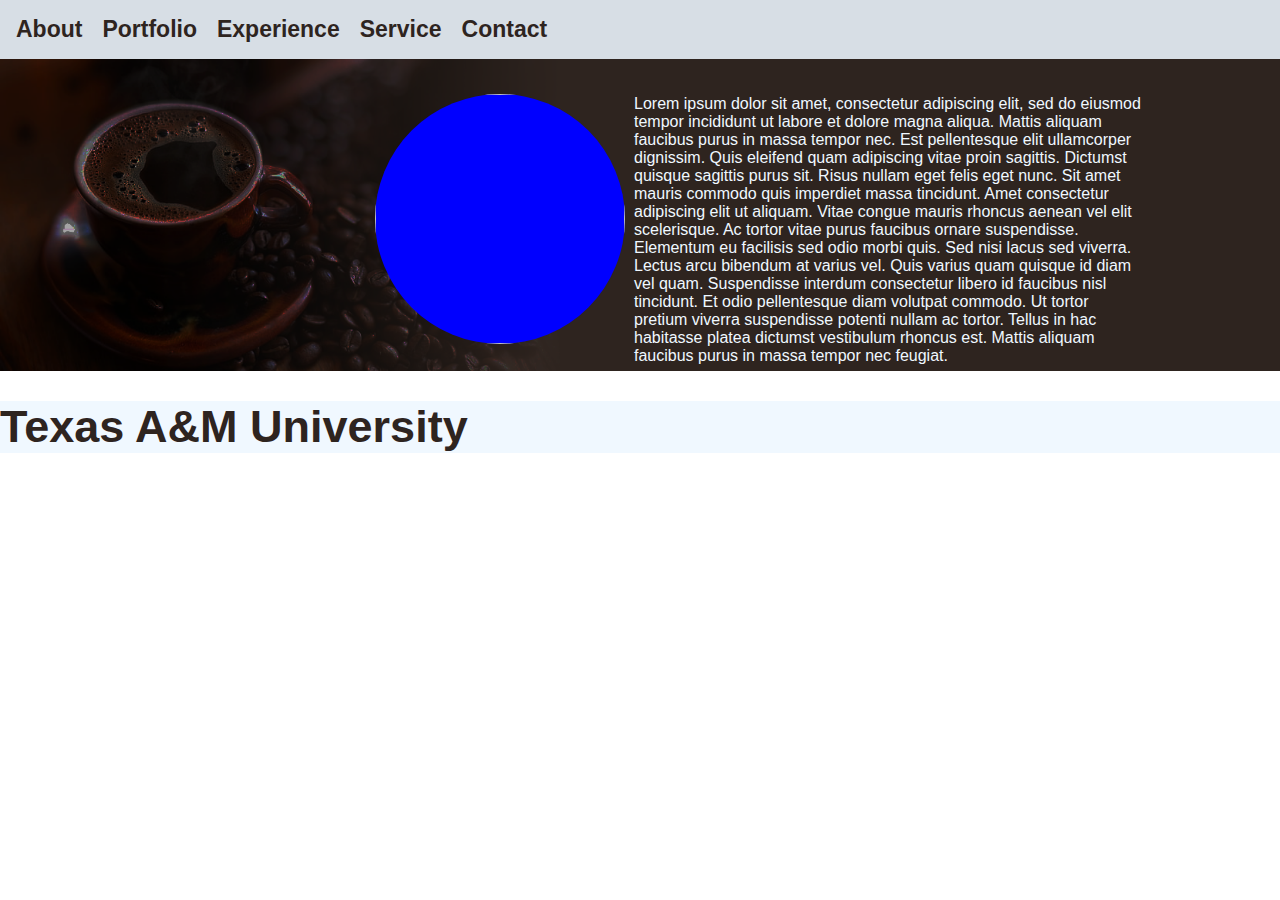
==== index.html @ 95a06a5a "navbar + blurb" ====
<html> 
  <head> 
    <link rel="stylesheet" href="main.css">
  </head>
  <body>

    <ul class="topnav">
      <li class = "topnav-li"><a class = "topnav-links" href="#about">About</a></li>
      <li class = "topnav-li"><a class = "topnav-links" href="#portfolio">Portfolio</a></li>
      <li class = "topnav-li"><a class = "topnav-links" href="#experience">Experience</a></li>
      <li class = "topnav-li"><a class = "topnav-links" href="#service.">Service</a></li>
      <li class = "topnav-li"><a class = "topnav-links" href="#contact">Contact</a></li>
    </ul>

    <div class = "landing-bio"> 
        <div>
            <img class= "headshot" src="https://t4.ftcdn.net/jpg/00/64/67/63/360_F_64676383_LdbmhiNM6Ypzb3FM4PPuFP9rHe7ri8Ju.jpg"> 
        </div>

        <div class = "landing-blurb">
          Lorem ipsum dolor sit amet, consectetur adipiscing elit, sed do eiusmod tempor incididunt ut labore et dolore magna aliqua. Mattis aliquam faucibus purus in massa tempor nec. Est pellentesque elit ullamcorper dignissim. Quis eleifend quam adipiscing vitae proin sagittis. Dictumst quisque sagittis purus sit. Risus nullam eget felis eget nunc. Sit amet mauris commodo quis imperdiet massa tincidunt. Amet consectetur adipiscing elit ut aliquam. Vitae congue mauris rhoncus aenean vel elit scelerisque. Ac tortor vitae purus faucibus ornare suspendisse. Elementum eu facilisis sed odio morbi quis. Sed nisi lacus sed viverra. Lectus arcu bibendum at varius vel. Quis varius quam quisque id diam vel quam. Suspendisse interdum consectetur libero id faucibus nisl tincidunt. Et odio pellentesque diam volutpat commodo. Ut tortor pretium viverra suspendisse potenti nullam ac tortor. Tellus in hac habitasse platea dictumst vestibulum rhoncus est. Mattis aliquam faucibus purus in massa tempor nec feugiat.
        </div>
    </div>


    <div class = "university-section">
      <h1> Texas A&M University</h1>

    </div>

  </body>


  


</html>
---- main.css ----
body {
    margin: 0;
}

h1{
    color: rgb(46, 36, 31);
    font-family: Helvetica, Arial, sans-serif; 
    font-weight: bold;
    font-size: 45px;
}

.topnav {
    background-color: rgb(215, 222, 229);
    list-style-type: none;
    padding: 8px;
    overflow: hidden;
    margin: 0;

    position: fixed;
    top: 0;
    left: 0;
    width: 100%;
}

.topnav-li {
    display: inline-block;
    padding: 8px;
}

.topnav-links:link {
    /* font */
    color: rgb(46, 36, 31);
    font-family: Helvetica, Arial, sans-serif; 
    font-weight: bold;
    font-size: 23px;
    text-decoration: none;
}

.topnav-links:visited {
    /* font */
    color: rgb(46, 36, 31);
    font-family: Helvetica, Arial, sans-serif; 
    font-weight: bold;
    font-size: 23px;
    text-decoration: none;
}

.topnav-links:hover {
    /* font */
    color: rgb(32, 158, 164);
    font-family: Helvetica, Arial, sans-serif; 
    font-weight: bold;
    font-size: 23px;
    text-decoration: none;
}

.landing-bio {
    /*background-color: rgb(46, 36, 31);*/
    background-image: url(coffee-banner.png);
    background-size: cover;
    background-repeat: no-repeat;
    margin-top: 4.4%;
    width: 100%;
    height: 35%;
    display: flex;
    flex-direction: row;
}

.headshot {
    background-color: blue;
    border-radius: 200px;
    width: 250px;
    height: 250px;
    margin-left: 150%;
    margin-top: 15%;
}    

.landing-blurb {   
    margin-left: 30%;
    margin-top: 3%;
    max-width: 40%;

    /* font */
    color:aliceblue; 
    font-family: Helvetica, Arial, sans-serif; 
}

.university-section {
    background-color: aliceblue;
}
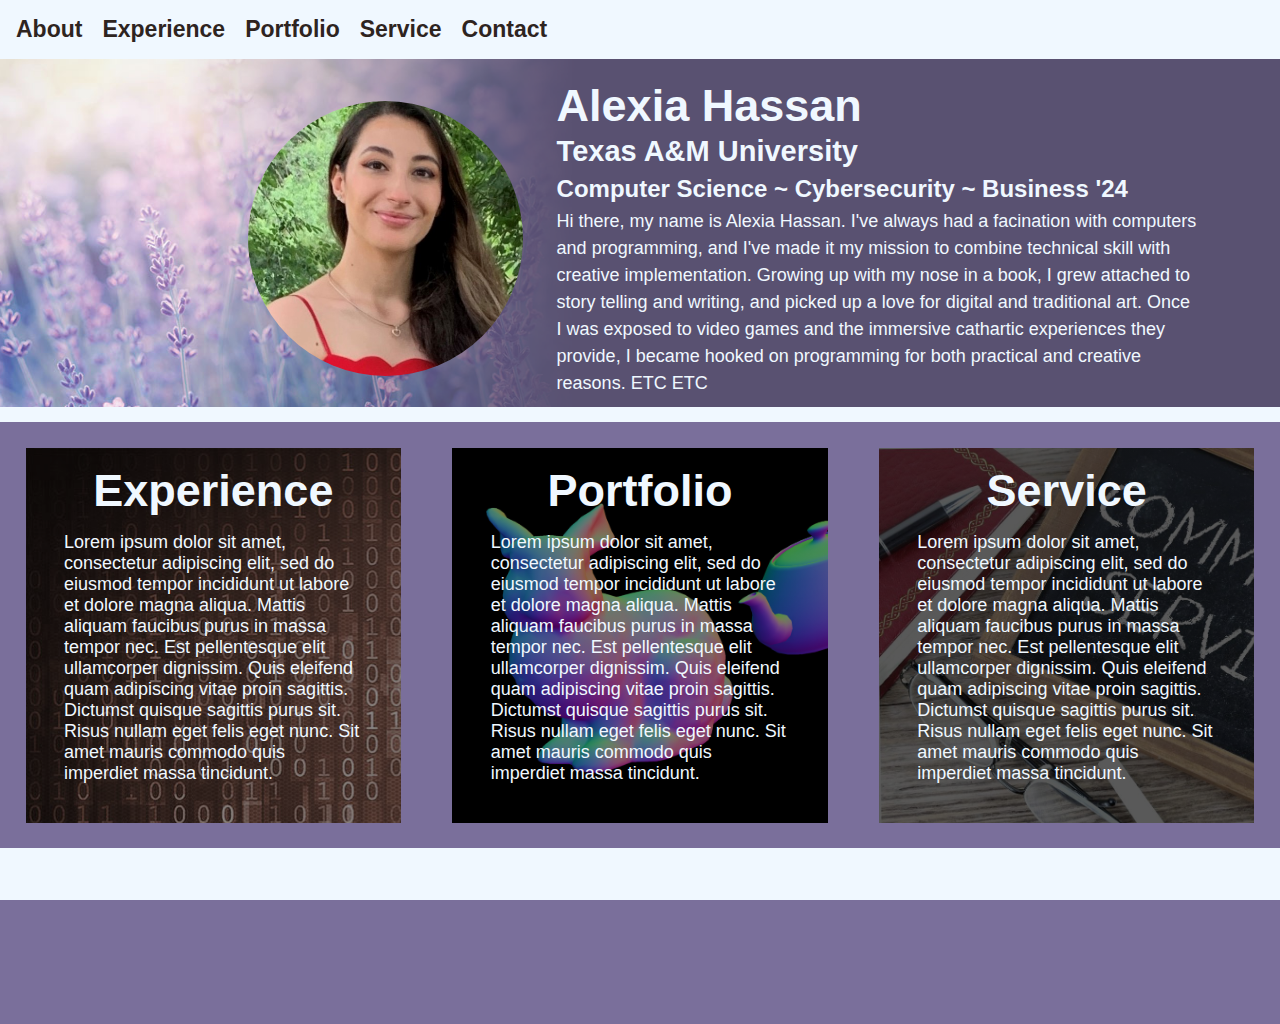
==== commit b4352d54: "landing format done, experience format done" ====
--- a/index.html
+++ b/index.html
@@ -1,38 +1,57 @@
 
 <html> 
   <head> 
+    <title>Alexia Hassan</title>
     <link rel="stylesheet" href="main.css">
   </head>
   <body>
 
     <ul class="topnav">
-      <li class = "topnav-li"><a class = "topnav-links" href="#about">About</a></li>
+      <li class = "topnav-li"><a class = "topnav-links" href="index.html">About</a></li>
+      <li class = "topnav-li"><a class = "topnav-links" href="experience.html">Experience</a></li>
       <li class = "topnav-li"><a class = "topnav-links" href="#portfolio">Portfolio</a></li>
-      <li class = "topnav-li"><a class = "topnav-links" href="#experience">Experience</a></li>
       <li class = "topnav-li"><a class = "topnav-links" href="#service.">Service</a></li>
       <li class = "topnav-li"><a class = "topnav-links" href="#contact">Contact</a></li>
     </ul>
 
     <div class = "landing-bio"> 
         <div>
-            <img class= "headshot" src="https://t4.ftcdn.net/jpg/00/64/67/63/360_F_64676383_LdbmhiNM6Ypzb3FM4PPuFP9rHe7ri8Ju.jpg"> 
+            <img class= "headshot">
         </div>
 
         <div class = "landing-blurb">
-          Lorem ipsum dolor sit amet, consectetur adipiscing elit, sed do eiusmod tempor incididunt ut labore et dolore magna aliqua. Mattis aliquam faucibus purus in massa tempor nec. Est pellentesque elit ullamcorper dignissim. Quis eleifend quam adipiscing vitae proin sagittis. Dictumst quisque sagittis purus sit. Risus nullam eget felis eget nunc. Sit amet mauris commodo quis imperdiet massa tincidunt. Amet consectetur adipiscing elit ut aliquam. Vitae congue mauris rhoncus aenean vel elit scelerisque. Ac tortor vitae purus faucibus ornare suspendisse. Elementum eu facilisis sed odio morbi quis. Sed nisi lacus sed viverra. Lectus arcu bibendum at varius vel. Quis varius quam quisque id diam vel quam. Suspendisse interdum consectetur libero id faucibus nisl tincidunt. Et odio pellentesque diam volutpat commodo. Ut tortor pretium viverra suspendisse potenti nullam ac tortor. Tellus in hac habitasse platea dictumst vestibulum rhoncus est. Mattis aliquam faucibus purus in massa tempor nec feugiat.
+          <h1 class = "landing-blurb-h1"> Alexia Hassan</h1>
+          <div class = "university-section">
+            <h1 class = "university-section-h1">Texas A&M University</h1>
+            <h2 class = "university-section-h2">Computer Science ~ Cybersecurity ~ Business '24</h2>
+          </div>
+          Hi there, my name is Alexia Hassan. I've always had a facination with computers and programming, and I've made it my mission to combine technical skill with creative implementation. Growing up with my nose in a book, I grew attached to story telling and writing, and picked up a love for digital and traditional art. Once I was exposed to video games and the immersive cathartic experiences they provide, I became hooked on programming for both practical and creative reasons.  ETC ETC
         </div>
     </div>
 
+   
+    <div class = "widgets">
+        <div class = "experience-widget">
+          <a class = "widget-h1" href="experience.html">Experience</a>
+          Lorem ipsum dolor sit amet, consectetur adipiscing elit, sed do eiusmod tempor incididunt ut labore et dolore magna aliqua. Mattis aliquam faucibus purus in massa tempor nec. Est pellentesque elit ullamcorper dignissim. Quis eleifend quam adipiscing vitae proin sagittis. Dictumst quisque sagittis purus sit. Risus nullam eget felis eget nunc. Sit amet mauris commodo quis imperdiet massa tincidunt.
 
-    <div class = "university-section">
-      <h1> Texas A&M University</h1>
-
+        </div>
+    
+        <div class = "portfolio-widget">
+          <a class = "widget-h1" href="#portfolio">Portfolio</a>
+          Lorem ipsum dolor sit amet, consectetur adipiscing elit, sed do eiusmod tempor incididunt ut labore et dolore magna aliqua. Mattis aliquam faucibus purus in massa tempor nec. Est pellentesque elit ullamcorper dignissim. Quis eleifend quam adipiscing vitae proin sagittis. Dictumst quisque sagittis purus sit. Risus nullam eget felis eget nunc. Sit amet mauris commodo quis imperdiet massa tincidunt.
+        </div>
+    
+        <div class = "service-widget">
+          <a class = "widget-h1" href="#service">Service</a>
+          Lorem ipsum dolor sit amet, consectetur adipiscing elit, sed do eiusmod tempor incididunt ut labore et dolore magna aliqua. Mattis aliquam faucibus purus in massa tempor nec. Est pellentesque elit ullamcorper dignissim. Quis eleifend quam adipiscing vitae proin sagittis. Dictumst quisque sagittis purus sit. Risus nullam eget felis eget nunc. Sit amet mauris commodo quis imperdiet massa tincidunt.
+        </div>
     </div>
-
+    
+    <div class = "contact-footer">
+      <h1>Contact</h1>
+      alexiahassan@tamu.edu <br>
+      (972) 999 9095
+    </div>
   </body>
-
-
-  
-
-
 </html>--- a/main.css
+++ b/main.css
@@ -1,16 +1,49 @@
+html {
+    overflow: hidden;
+    height: 100%;
+}
 body {
     margin: 0;
-}
-
-h1{
-    color: rgb(46, 36, 31);
-    font-family: Helvetica, Arial, sans-serif; 
-    font-weight: bold;
-    font-size: 45px;
-}
+    height: 100%;
+    background-color: #7A6F9B;
+    overflow: auto;
+}
+
+.university-section-h1{
+    color: aliceblue;
+    font-family: Helvetica, Arial, sans-serif; 
+    font-weight: bold;
+    font-size: 29px;
+    margin: 0;
+}
+
+.university-section-h2 {
+    color: aliceblue;
+    font-family: Helvetica, Arial, sans-serif; 
+    font-weight: bold;
+    font-size: 24px;
+    margin: 0;
+    padding-top: 1.5%;
+    line-height: auto;
+
+
+}
+
+.university-section-h3 {
+    color: aliceblue;
+    font-family: Helvetica, Arial, sans-serif; 
+    font-weight: bold;
+    font-size: 17px;
+    margin: 0;
+    margin-top: 4px;    
+    line-height: auto;
+
+}
+
+
 
 .topnav {
-    background-color: rgb(215, 222, 229);
+    background-color: aliceblue;
     list-style-type: none;
     padding: 8px;
     overflow: hidden;
@@ -20,6 +53,7 @@
     top: 0;
     left: 0;
     width: 100%;
+
 }
 
 .topnav-li {
@@ -47,7 +81,7 @@
 
 .topnav-links:hover {
     /* font */
-    color: rgb(32, 158, 164);
+    color: rgb(89, 81, 113);
     font-family: Helvetica, Arial, sans-serif; 
     font-weight: bold;
     font-size: 23px;
@@ -56,36 +90,328 @@
 
 .landing-bio {
     /*background-color: rgb(46, 36, 31);*/
-    background-image: url(coffee-banner.png);
+    background-image: url(lavender_banner.png);
     background-size: cover;
     background-repeat: no-repeat;
-    margin-top: 4.4%;
+    margin-top: 4.2%;
     width: 100%;
     height: 35%;
     display: flex;
     flex-direction: row;
-}
+    padding-bottom: 3%;
+    border-bottom: 15px solid aliceblue;
+}
+
+
 
 .headshot {
-    background-color: blue;
     border-radius: 200px;
-    width: 250px;
-    height: 250px;
-    margin-left: 150%;
-    margin-top: 15%;
+    width: 275px;
+    height: 275px;
+    margin-left: 90%;
+    margin-top: 17%;
+    object-fit: cover;
+    content: url("pfp.jpg");
 }    
 
 .landing-blurb {   
-    margin-left: 30%;
-    margin-top: 3%;
-    max-width: 40%;
+    margin-left: 22%;
+    padding-top: 3%;
+    max-width: 50%;
 
     /* font */
     color:aliceblue; 
     font-family: Helvetica, Arial, sans-serif; 
-}
-
-.university-section {
-    background-color: aliceblue;
-}
-
+    font-size: 18px;
+    line-height: 150%;
+}
+
+.landing-blurb-h1 {
+    color: aliceblue;
+    font-family: Helvetica, Arial, sans-serif; 
+    font-weight: bold;
+    font-size: 45px;
+    margin: 0;
+    line-height: auto;
+    padding-bottom: 3%;
+}
+
+.university-section {   
+    width: 100%;
+    padding-bottom: 1%;
+    margin:0;
+}
+
+.widgets{
+    margin:0;
+    margin-top: 2%;
+    display:flex;
+    flex-direction: row;
+    justify-content: space-evenly;
+
+    /* font */
+    color: aliceblue;
+    font-family: Helvetica, Arial, sans-serif; 
+    font-size: large;
+    padding-bottom: 2%;
+
+    
+}
+
+.experience-widget {
+    background-color: aliceblue;
+    padding: 3%;
+    margin-left: 2%;
+    margin-right: 2%;
+    background-image: 
+    linear-gradient(
+      rgba(0, 0, 0, 0.45),
+      rgba(0, 0, 0, 0.45)
+    ),
+    url(coding_background_brown.jpg);
+
+}
+
+.portfolio-widget {
+    background-color: aliceblue;
+    padding: 3%;
+    margin-left: 2%;
+    margin-right: 2%;
+    background-image: 
+    linear-gradient(
+      rgba(0, 0, 0, 0.45),
+      rgba(0, 0, 0, 0.45)
+    ),
+    url(portfolio-background.jpg);
+   background-size: cover;
+   background-repeat: no-repeat;
+}
+
+.service-widget{
+    background-color: aliceblue;
+    padding: 3%;
+    margin-left: 2%;
+    margin-right: 2%;
+    background-image: 
+    linear-gradient(
+      rgba(0, 0, 0, 0.65),
+      rgba(0, 0, 0, 0.65)
+    ),
+    url(community-service.jpg);
+    background-size: cover;
+    background-repeat: no-repeat;
+
+}
+
+.widget-h1:link {
+    color: aliceblue;
+    font-family: Helvetica, Arial, sans-serif; 
+    font-weight: bold;
+    font-size: 45px;
+    margin: 0;
+    margin-top: -7%;
+    margin-bottom: 5%;
+    display:block;
+    text-align: center;
+    text-decoration: none;
+}
+
+.widget-h1:visited {
+    /* font */
+    color: aliceblue;
+    font-family: Helvetica, Arial, sans-serif; 
+    font-weight: bold;
+    font-size: 45px;
+    margin: 0;
+    margin-top: -7%;
+    margin-bottom: 5%;
+    display:block;
+    text-align: center;
+    text-decoration: none;
+}
+
+.widget-h1:hover {
+    /* font */
+    color: rgb(181, 167, 224);
+    font-family: Helvetica, Arial, sans-serif; 
+    font-weight: bold;
+    font-size: 45px;
+    margin: 0;
+    margin-top: -7%;
+    margin-bottom: 5%;
+    display:block;
+    text-align: center;
+    text-decoration: none;
+}
+
+.widget-h1:link::after {
+    content: "\A";
+    white-space: pre;
+}
+
+.contact-footer {
+    background-color: aliceblue;
+    padding: 30px;
+
+    color:rgb(46, 36, 31);
+    font-family: Helvetica, Arial, sans-serif; 
+}
+
+/*experience page*/
+
+.experience-body {
+    display:flex;
+    flex-direction:row;
+    overflow: hidden;
+    height:100%;
+}
+.experience-header {
+    display: flex;
+    flex-direction: column;
+    margin-top: 4%;
+    width: 25%;
+    height: 120%;
+
+    background-image: 
+    linear-gradient(
+      rgba(240, 248, 255, 1),
+      rgba(240, 248, 255, 0.7),
+      rgba(1, 1, 1, 0.0)
+    ),
+    url(coding_background_white.jpg);
+    background-size: cover;
+    background-repeat: no-repeat;
+
+    /*font*/
+    color:rgb(89, 81, 113);
+    font-family: Helvetica, Arial, sans-serif; 
+}
+
+.experience-header-h1 {
+    display: inline-flex;
+    color: rgb(89, 81, 113);
+    font-family: Helvetica, Arial, sans-serif; 
+    font-weight: bold;
+    font-size: 50px;
+
+    margin: 0;
+    margin-left: 10%;
+    padding-top: 5%;
+    padding-bottom: 3%;
+    text-align: left;
+}
+
+.experience-header-blurb {
+    display: block;
+    margin: 0;
+    max-width: 80%;
+    padding-top: 3%;
+    margin-left: 10%;
+
+    /*font*/
+    line-height: 200%;
+    text-align: left;
+    color: rgb(89, 81, 113);
+    font-family: Helvetica, Arial, sans-serif; 
+    font-weight: bold;
+    font-size: 18px;
+}
+
+.experience-information {
+    display: block;
+    flex-direction: column; 
+    width: 75%;
+    align-content: space-between;
+    margin-top: 4%;
+}
+
+.experience-widgets {
+    display:inline-block;
+    background-color: aliceblue;
+    margin-top: 10%;
+    background-image: 
+    linear-gradient(
+      to right,
+      rgba(0,0,0, 0.8),
+      rgba(0,0,0, 0.8),
+      rgba(0, 0, 0, 0)
+    ),
+    url(pfp.jpg);
+    background-size: cover;
+    background-repeat: no-repeat;
+}
+
+.experience-widgets-h1 {
+    display:block;
+    color: aliceblue;
+    font-family: Helvetica, Arial, sans-serif; 
+    font-weight: bold;
+    padding-top: 3%;
+    margin-left: 3%;
+}
+
+.experience-widgets-blurb {
+    margin-left: 3%;
+    text-align: left;
+    color: aliceblue;
+    font-family: Helvetica, Arial, sans-serif; 
+    font-weight: bold;
+    font-size: 16.5px;
+    max-width: 85%;
+    padding-bottom: 3%;
+    line-height: 175%;
+}
+
+.experience-widgets-h1:link {
+    display:block;
+    color: rgb(89, 81, 113);
+    font-family: Helvetica, Arial, sans-serif; 
+    font-weight: bold;
+    padding-top: 3%;
+    margin-left: 3%;
+    text-decoration: none;
+    font-size: 30px;
+}
+
+.experience-widgets-h1:hover {
+    display:block;
+    color: rgb(181, 167, 224);
+    font-family: Helvetica, Arial, sans-serif; 
+    font-weight: bold;
+    padding-top: 3%;
+    margin-left: 3%;
+    text-decoration: none;
+    font-size: 30px;
+}
+
+.resume-access {
+    display:block;
+    color: aliceblue;
+    font-family: Helvetica, Arial, sans-serif; 
+    font-weight: bold;
+    padding-top: 3%;
+    padding-bottom: 3%;
+    font-size: 30px;
+    margin-top: 30%;
+    width: 80%;
+    text-align: center;
+    background-color: rgb(89, 81, 113);
+    margin-left: 10%;
+    text-decoration: none;
+}
+
+.resume-access:hover {
+    display:block;
+    color: aliceblue;
+    font-family: Helvetica, Arial, sans-serif; 
+    font-weight: bold;
+    padding-top: 3%;
+    padding-bottom: 3%;
+    font-size: 30px;
+    margin-top: 30%;
+    width: 80%;
+    text-align: center;
+    background-color: rgb(155, 142, 194);
+    margin-left: 10%;
+    text-decoration: none;
+}